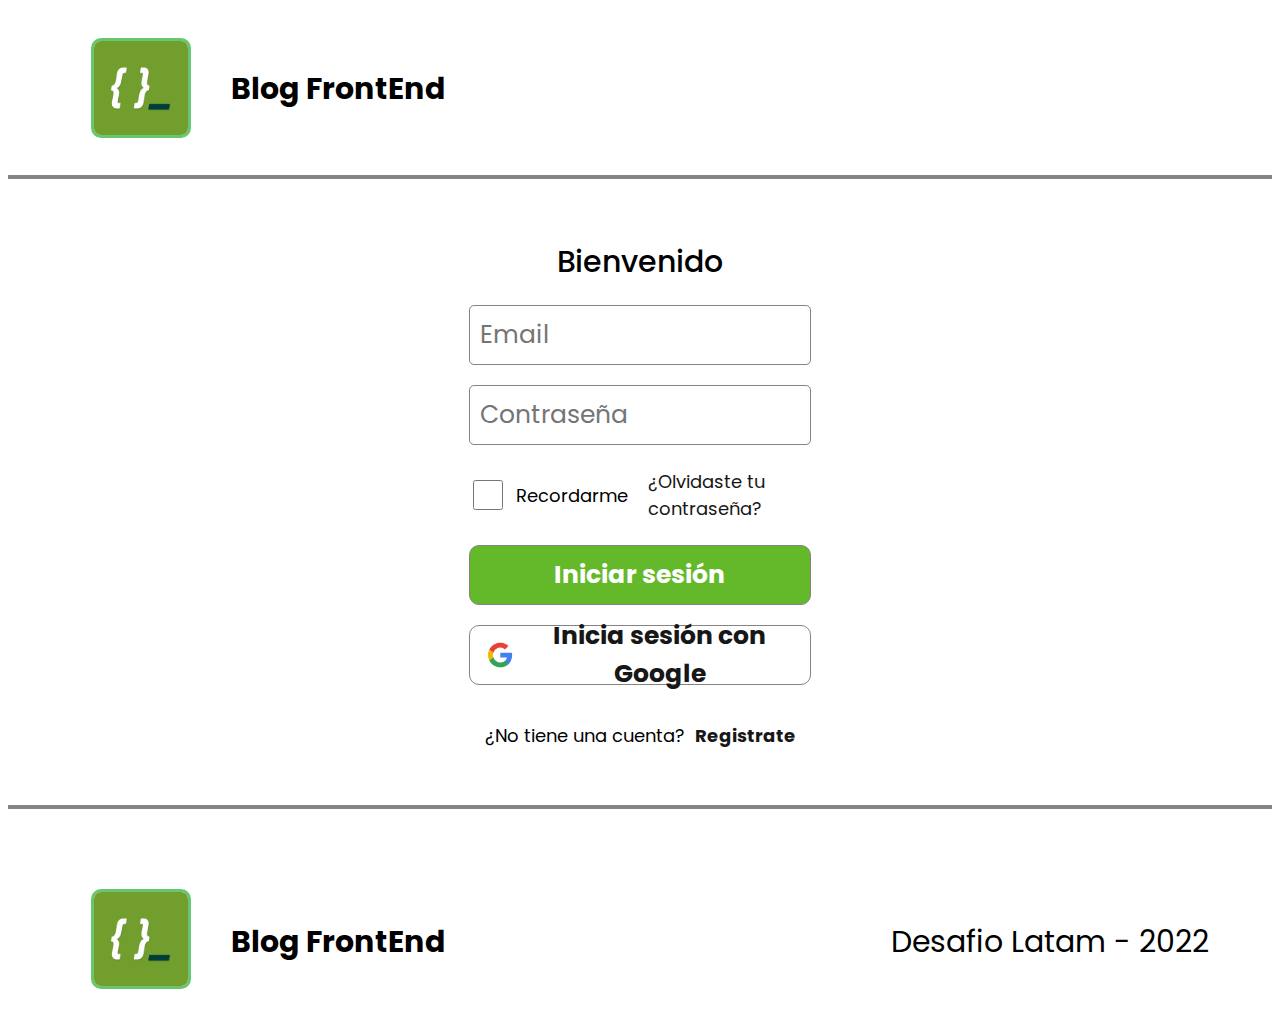
==== login.html @ 5c9dead5 "add footer en registrar y login" ====
<!DOCTYPE html>
<html lang="en">

<head>
    <meta charset="UTF-8">
    <meta name="viewport" content="width=device-width, initial-scale=1.0">
    <title>Ejercicio Guiado</title>
    <link rel="stylesheet" href="assets/css/main.css">
</head>

<body>
    <header class="header">
        <a href="#index.html">
            <img class="header__logo" src="assets/img/logos/adl.png" alt="logo">
        </a>
        <h1 class="header__title">Blog FrontEnd</h1>
    </header><!-- header -->

    <hr class="linea-dividora">

    <section class="login">
        <h3 class="login__title">Bienvenido</h3>
        <form class="form-login">
            <div class="form__container_inputs">
                <input placeholder="Email" type="text" class="input" />
                <input placeholder="Contraseña" type="text" class="input" />
            </div>
            <div class="form__subcontainer">
                <div class="form__container_checkbox">
                    <input type="checkbox" class="form__checkbox" />
                    <label class="form__checkbox_label">Recordarme</label>
                </div>
                <a href="#" class="form__link">¿Olvidaste tu contraseña?</a>
            </div>
            <div class="form__container-buttons">
                <button type="submit" class="button button--primary">
                    Iniciar sesión
                </button>
                <button type="button" class="button button--secondary" onclick="window.location.href='#'">
                    <img src="assets/img/logos/Google_Icons-09-512.webp" alt="google logo" class="button--icon" />
                    Inicia sesión con Google
                </button>
            </div>
            <span class="form__footer-text">¿No tiene una cuenta?
                <a href="registrar.html" class="form__link form__link--register">Registrate</a></span>
        </form>
    </section>    

    <hr class="linea-dividora">

    <footer class="footer">
        <div class="footer__start">
            <a href="#index.html">
                <img class="footer__logo" src="assets/img/logos/adl.png" alt="logo">
            </a>
            <h2 class="footer__title">Blog FrontEnd</h2>
        </div>
        <div class="footer__end">
            <p class="footer__text footer__text--bold">Desafio Latam - 2022</p>
        </div>
    </footer><!-- footer -->

</body>

</html>
---- assets/css/main.css ----
/* Integradion fonts Poppins */
@import url("https://fonts.googleapis.com/css2?family=Poppins:wght@400;500;700&display=swap");
h1, h2, h3, h4, h5, h6 {
  margin: 0;
}

/* apply a natural box layout model to all elements, but allowing components to change */
html {
  box-sizing: border-box;
  margin: 0;
  padding: 0;
  font-size: 62.5%; /* 1rem = 10px */
}

*, *:before, *:after {
  box-sizing: inherit;
}

/* Globales */
.body {
  max-width: 1200px;
  margin: 0 auto;
  background-color: #FFFFFF;
}

.linea-dividora {
  border: 2px solid #888383;
  margin-bottom: 5rem;
}

h1, h2, h3, h4, h5, h6 {
  margin: 0;
}

h1, h2, h3, h4, h5, h6 {
  margin: 0;
}

/* Header */
.header {
  display: flex;
  justify-content: flex-start;
  padding: 1rem 0;
  gap: 2rem; /* separacion forma nueva */
  align-items: center;
  margin: 0 auto;
  width: 90%;
}

.header__logo {
  margin: 2rem;
  width: 100px;
  height: 100px;
  border-radius: 10%;
  border: 3px solid #67C770;
}

.header__title {
  font-size: 3rem;
  font-weight: 700;
  font-family: "Poppins", sans-serif;
}

h1, h2, h3, h4, h5, h6 {
  margin: 0;
}

/* apply a natural box layout model to all elements, but allowing components to change */
html {
  box-sizing: border-box;
  margin: 0;
  padding: 0;
  font-size: 62.5%; /* 1rem = 10px */
}

*, *:before, *:after {
  box-sizing: inherit;
}

/* Globales */
.body {
  max-width: 1200px;
  margin: 0 auto;
  background-color: #FFFFFF;
}

.linea-dividora {
  border: 2px solid #888383;
  margin-bottom: 5rem;
}

.login {
  display: flex;
  flex-direction: column;
  justify-content: center;
  /*  gap: 1rem; */
  margin: 2rem auto;
  width: 30%;
  align-items: center;
  /*  border: 1px solid typography.$borde-color;
   border-radius:  2rem; */
}

.login__title {
  font-size: 3rem;
  font-weight: 500;
  font-family: "Poppins", sans-serif;
  padding-top: 1rem;
}

h1, h2, h3, h4, h5, h6 {
  margin: 0;
}

/* apply a natural box layout model to all elements, but allowing components to change */
html {
  box-sizing: border-box;
  margin: 0;
  padding: 0;
  font-size: 62.5%; /* 1rem = 10px */
}

*, *:before, *:after {
  box-sizing: inherit;
}

/* Globales */
.body {
  max-width: 1200px;
  margin: 0 auto;
  background-color: #FFFFFF;
}

.linea-dividora {
  border: 2px solid #888383;
  margin-bottom: 5rem;
}

.form-login {
  display: flex;
  flex-direction: column;
  justify-content: center;
  gap: 2rem;
  margin: 2rem auto;
  width: 95%;
  align-items: center;
  /* border: 1px solid red; */
}

h1, h2, h3, h4, h5, h6 {
  margin: 0;
}

/* Header */
.footer {
  display: flex;
  flex-direction: row;
  justify-content: space-between;
  padding: 1rem 0;
  align-items: center;
  margin: 0 auto;
  width: 90%;
  font-family: "Poppins", sans-serif;
}

.footer__start {
  display: flex;
  align-items: center;
  gap: 2rem;
}

.footer__logo {
  margin: 2rem;
  width: 100px;
  height: 100px;
  border-radius: 10%;
  border: 3px solid #67C770;
}

.footer__title {
  font-size: 3rem;
  font-weight: 700;
}

.footer__end {
  display: flex;
  align-items: center;
}
.footer__end p {
  font-size: 3rem;
}

h1, h2, h3, h4, h5, h6 {
  margin: 0;
}

/* apply a natural box layout model to all elements, but allowing components to change */
html {
  box-sizing: border-box;
  margin: 0;
  padding: 0;
  font-size: 62.5%; /* 1rem = 10px */
}

*, *:before, *:after {
  box-sizing: inherit;
}

/* Globales */
.body {
  max-width: 1200px;
  margin: 0 auto;
  background-color: #FFFFFF;
}

.linea-dividora {
  border: 2px solid #888383;
  margin-bottom: 5rem;
}

.form-login {
  display: flex;
  flex-direction: column;
  justify-content: center;
  gap: 2rem;
  margin: 2rem auto;
  width: 95%;
  align-items: center;
  /* border: 1px solid red; */
}

.form__container-buttons {
  display: flex;
  flex-direction: column;
  justify-content: center;
  gap: 2rem;
  margin: 0 auto;
  width: 95%;
  align-items: center;
  /*  border: 1px solid red; */
}

.button {
  display: flex;
  flex-direction: row;
  justify-content: center;
  align-items: center;
  width: 100%;
  height: 6rem;
  border-radius: 1rem;
  border: 1px solid #888383;
  padding: 0 1rem;
  font-family: "Poppins", sans-serif;
}

.button--primary {
  background-color: #64b92b;
  color: white;
  font-size: 2.5rem;
  font-weight: 700;
}

.button--secondary {
  background-color: white;
  color: #171717;
  font-size: 2.5rem;
  font-weight: 700;
}

.button--icon {
  width: 4rem;
  height: 4rem;
  border-radius: 5rem;
  padding: 0;
}

.form__link--register {
  font-weight: 700;
}

h1, h2, h3, h4, h5, h6 {
  margin: 0;
}

/* apply a natural box layout model to all elements, but allowing components to change */
html {
  box-sizing: border-box;
  margin: 0;
  padding: 0;
  font-size: 62.5%; /* 1rem = 10px */
}

*, *:before, *:after {
  box-sizing: inherit;
}

/* Globales */
.body {
  max-width: 1200px;
  margin: 0 auto;
  background-color: #FFFFFF;
}

.linea-dividora {
  border: 2px solid #888383;
  margin-bottom: 5rem;
}

.form-login {
  display: flex;
  flex-direction: column;
  justify-content: center;
  gap: 2rem;
  margin: 2rem auto;
  width: 95%;
  align-items: center;
  /* border: 1px solid red; */
}

.form__container_inputs {
  display: flex;
  flex-direction: column;
  justify-content: center;
  gap: 2rem;
  margin: 0 auto;
  width: 95%;
  align-items: center;
  /*    border: 1px solid red; */
}

.input {
  width: 100%;
  height: 6rem;
  border-radius: 5px;
  border: 1px solid #888383;
  padding: 0 1rem;
  font-family: "Poppins", sans-serif;
  font-size: 2.5rem;
  font-weight: 400;
}

.form__subcontainer {
  display: flex;
  flex-direction: row;
  justify-content: space-between;
  gap: 2rem;
  margin: 0 auto;
  width: 95%;
  align-items: center;
  /*  border: 1px solid red; */
}

.form__container_checkbox {
  /* width: 100%; */
  display: flex;
  flex-direction: row;
  gap: 1rem;
  align-items: center;
  height: 6rem;
  border-radius: 2rem;
  /* border: 1px solid $borde-color; */
  font-family: "Poppins", sans-serif;
  font-size: 1.8rem;
}

.form__checkbox {
  width: 3rem;
  height: 3rem;
  border-radius: 80%;
  padding: 0;
}

.form__link {
  font-family: "Poppins", sans-serif;
  font-size: 1.8rem;
  text-decoration: none;
  color: #171717;
}

.form__link a {
  text-decoration: none;
  color: #171717;
}

.form__footer-text {
  display: flex;
  flex-direction: row;
  gap: 1rem;
  align-items: center;
  height: 6rem;
  font-family: "Poppins", sans-serif;
  font-size: 1.8rem;
}/*# sourceMappingURL=main.css.map */
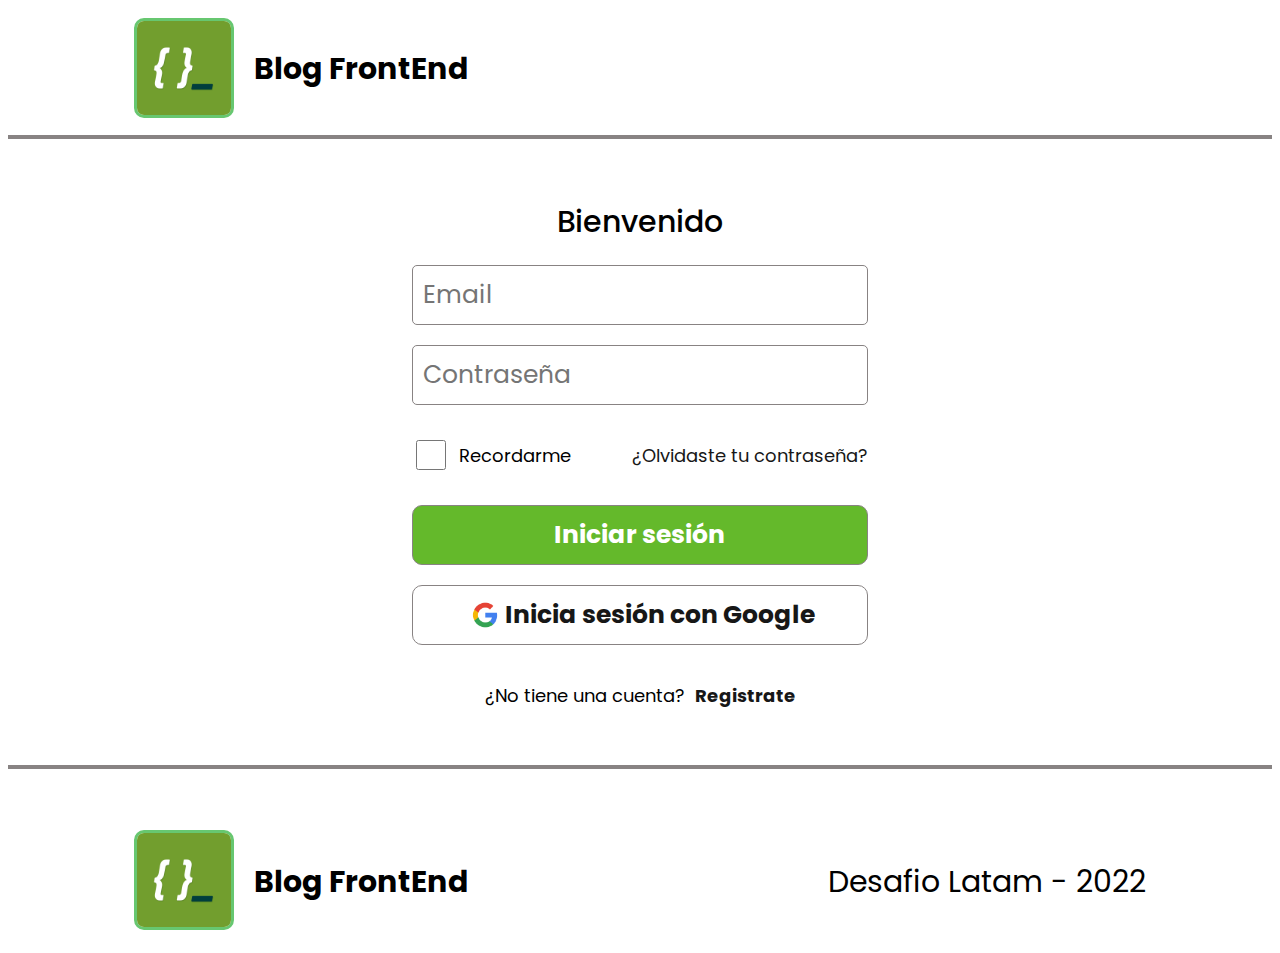
==== commit c2a1cda4: "add pagina post" ====
--- a/login.html
+++ b/login.html
@@ -20,7 +20,7 @@
 
     <section class="login">
         <h3 class="login__title">Bienvenido</h3>
-        <form class="form-login">
+        <form class="form-login" action="post.html">
             <div class="form__container_inputs">
                 <input placeholder="Email" type="text" class="input" />
                 <input placeholder="Contraseña" type="text" class="input" />
--- a/assets/css/main.css
+++ b/assets/css/main.css
@@ -44,11 +44,10 @@
   gap: 2rem; /* separacion forma nueva */
   align-items: center;
   margin: 0 auto;
-  width: 90%;
+  width: 80%;
 }
 
 .header__logo {
-  margin: 2rem;
   width: 100px;
   height: 100px;
   border-radius: 10%;
@@ -95,7 +94,7 @@
   justify-content: center;
   /*  gap: 1rem; */
   margin: 2rem auto;
-  width: 30%;
+  width: 40%;
   align-items: center;
   /*  border: 1px solid typography.$borde-color;
    border-radius:  2rem; */
@@ -159,7 +158,7 @@
   padding: 1rem 0;
   align-items: center;
   margin: 0 auto;
-  width: 90%;
+  width: 80%;
   font-family: "Poppins", sans-serif;
 }
 
@@ -170,7 +169,6 @@
 }
 
 .footer__logo {
-  margin: 2rem;
   width: 100px;
   height: 100px;
   border-radius: 10%;
@@ -390,4 +388,94 @@
   height: 6rem;
   font-family: "Poppins", sans-serif;
   font-size: 1.8rem;
+}
+
+h1, h2, h3, h4, h5, h6 {
+  margin: 0;
+}
+
+/* apply a natural box layout model to all elements, but allowing components to change */
+html {
+  box-sizing: border-box;
+  margin: 0;
+  padding: 0;
+  font-size: 62.5%; /* 1rem = 10px */
+}
+
+*, *:before, *:after {
+  box-sizing: inherit;
+}
+
+/* Globales */
+.body {
+  max-width: 1200px;
+  margin: 0 auto;
+  background-color: #FFFFFF;
+}
+
+.linea-dividora {
+  border: 2px solid #888383;
+  margin-bottom: 5rem;
+}
+
+.suscribir {
+  display: flex;
+  flex-direction: column;
+  justify-content: center;
+  gap: 2rem;
+  margin: 0 auto 4rem;
+  width: 60%;
+  background-color: #64b92b;
+  border-radius: 1rem;
+  padding: 2rem 0;
+}
+
+.suscribir__title {
+  font-size: 2.8rem;
+  font-weight: 700;
+  font-family: "Poppins", sans-serif;
+  padding-top: 1rem;
+  color: white;
+  width: 65%;
+}
+
+.suscribir__box {
+  display: flex;
+  flex-direction: row;
+  gap: 8rem;
+  margin: 0 auto;
+  width: 80%;
+  align-items: center;
+  border-radius: 2rem;
+}
+
+.suscribir__box--enviar {
+  display: flex;
+  flex-direction: row;
+  justify-content: space-between;
+  margin: 0 auto;
+  width: 80%;
+  border-radius: 2rem;
+}
+
+.suscribir__input {
+  width: 70%;
+  height: 6rem;
+  border-radius: 5px;
+  border: 1px solid #888383;
+  padding: 0 1rem;
+  font-family: "Poppins", sans-serif;
+  font-size: 2rem;
+}
+
+.suscribir__button {
+  width: 30%;
+  height: 6rem;
+  border-radius: 5px;
+  border: 1px solid #888383;
+  padding: 0 1rem;
+  font-family: "Poppins", sans-serif;
+  font-size: 2rem;
+  color: #171717;
+  font-weight: 700;
 }/*# sourceMappingURL=main.css.map */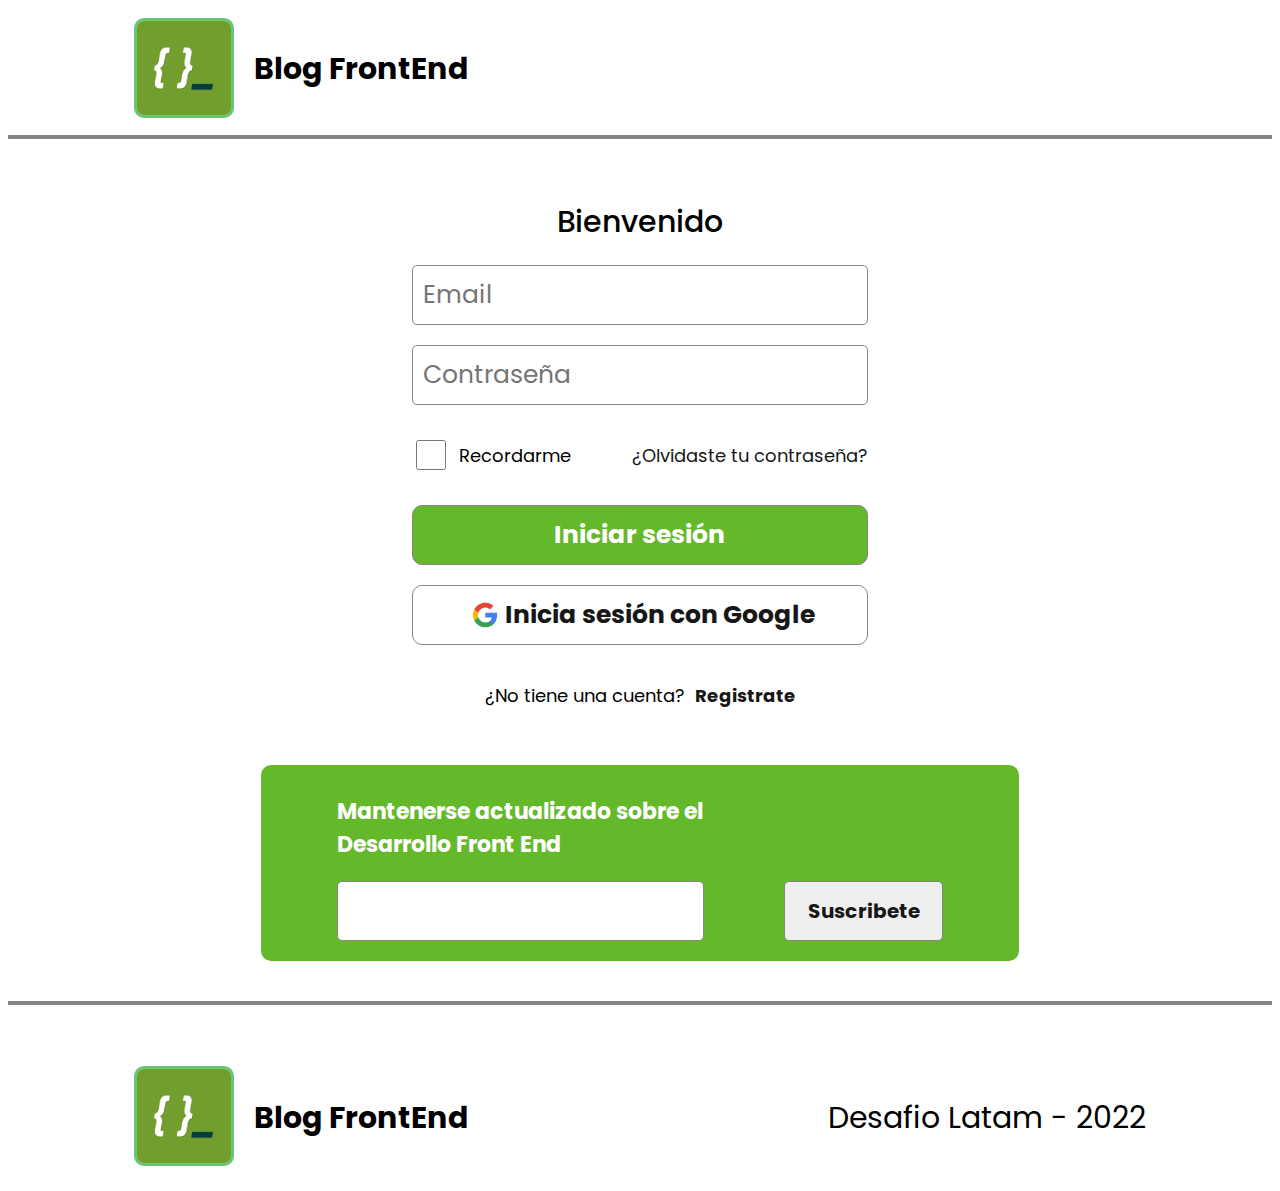
==== commit 453942ba: "final" ====
--- a/login.html
+++ b/login.html
@@ -44,7 +44,18 @@
             <span class="form__footer-text">¿No tiene una cuenta?
                 <a href="registrar.html" class="form__link form__link--register">Registrate</a></span>
         </form>
-    </section>    
+    </section>
+    
+    <section class="suscribir">
+        <div class="suscribir__box">
+            <h3 class="suscribir__title">Mantenerse actualizado sobre el Desarrollo Front End</h3>  
+        </div>
+        <div class="suscribir__box suscribir__box--enviar">
+            <input type="text-tarea" class="suscribir__input">
+            <button class="button suscribir__button" onclick="window.location.href='registrar.html'">Suscribete</button>   
+        </div>
+        
+    </section>
 
     <hr class="linea-dividora">
 
--- a/assets/css/main.css
+++ b/assets/css/main.css
@@ -20,7 +20,7 @@
 .body {
   max-width: 1200px;
   margin: 0 auto;
-  background-color: #FFFFFF;
+  background-color: #5478a7;
 }
 
 .linea-dividora {
@@ -80,7 +80,7 @@
 .body {
   max-width: 1200px;
   margin: 0 auto;
-  background-color: #FFFFFF;
+  background-color: #5478a7;
 }
 
 .linea-dividora {
@@ -127,7 +127,7 @@
 .body {
   max-width: 1200px;
   margin: 0 auto;
-  background-color: #FFFFFF;
+  background-color: #5478a7;
 }
 
 .linea-dividora {
@@ -157,7 +157,7 @@
   justify-content: space-between;
   padding: 1rem 0;
   align-items: center;
-  margin: 0 auto;
+  margin: 1rem auto;
   width: 80%;
   font-family: "Poppins", sans-serif;
 }
@@ -208,7 +208,161 @@
 .body {
   max-width: 1200px;
   margin: 0 auto;
-  background-color: #FFFFFF;
+  background-color: #5478a7;
+}
+
+.linea-dividora {
+  border: 2px solid #888383;
+  margin-bottom: 5rem;
+}
+
+.principal {
+  display: flex;
+  flex-direction: column;
+  gap: 1rem;
+  /*  padding: 2rem; */
+  margin: 0 auto;
+  width: 80%;
+}
+
+.principal__title {
+  font-size: 2.8rem;
+  font-weight: 700;
+  font-family: "Poppins", sans-serif;
+  padding-top: 1rem;
+  color: #171717;
+}
+
+.desafio {
+  display: flex;
+  flex-direction: row;
+  align-items: center;
+  gap: 1.5rem;
+  border-radius: 1rem;
+  width: 100%;
+}
+.desafio__logo {
+  width: 6rem;
+  height: 6rem;
+  border-radius: 50%;
+}
+.desafio__texto {
+  font-size: 2rem;
+  font-weight: 500;
+  font-family: "Poppins", sans-serif;
+  padding-top: 1rem;
+  color: #171717;
+  width: 25%;
+}
+.desafio__fecha {
+  font-size: 2rem;
+  font-weight: 400;
+  font-family: "Poppins", sans-serif;
+  padding-top: 1rem;
+  color: #171717;
+}
+
+.principal__contenido {
+  display: flex;
+  flex-direction: column;
+  /*     justify-content: center; */
+  align-items: center;
+  gap: 1rem;
+  padding: 2rem;
+  border-radius: 1rem;
+  margin: 0 auto;
+  width: 100%;
+  background-color: #e3e5ea;
+}
+.principal__contenido__parrafo {
+  font-size: 1.8rem;
+  font-weight: 400;
+  font-family: "Poppins", sans-serif;
+  text-align: justify;
+  padding-top: 1rem;
+  color: #171717;
+  width: 100%;
+}
+.principal__contenido__imagen {
+  width: 60%;
+  border-radius: 3rem;
+}
+
+h1, h2, h3, h4, h5, h6 {
+  margin: 0;
+}
+
+/* apply a natural box layout model to all elements, but allowing components to change */
+html {
+  box-sizing: border-box;
+  margin: 0;
+  padding: 0;
+  font-size: 62.5%; /* 1rem = 10px */
+}
+
+*, *:before, *:after {
+  box-sizing: inherit;
+}
+
+/* Globales */
+.body {
+  max-width: 1200px;
+  margin: 0 auto;
+  background-color: #5478a7;
+}
+
+.linea-dividora {
+  border: 2px solid #888383;
+  margin-bottom: 5rem;
+}
+
+.relacionados {
+  display: flex;
+  flex-direction: column;
+  gap: 1rem;
+  /*    padding: 2rem; */
+  margin: 2rem auto;
+  width: 80%;
+  /* background-color: aqua; */
+}
+
+.relacionados__title {
+  font-size: 2.8rem;
+  font-weight: 700;
+  font-family: "Poppins", sans-serif;
+  padding-top: 1rem;
+  color: #171717;
+  /* background-color: coral; */
+}
+
+.seccion__populares {
+  display: flex;
+  justify-content: space-between;
+  width: 100%;
+  gap: 4rem;
+}
+
+h1, h2, h3, h4, h5, h6 {
+  margin: 0;
+}
+
+/* apply a natural box layout model to all elements, but allowing components to change */
+html {
+  box-sizing: border-box;
+  margin: 0;
+  padding: 0;
+  font-size: 62.5%; /* 1rem = 10px */
+}
+
+*, *:before, *:after {
+  box-sizing: inherit;
+}
+
+/* Globales */
+.body {
+  max-width: 1200px;
+  margin: 0 auto;
+  background-color: #5478a7;
 }
 
 .linea-dividora {
@@ -296,7 +450,7 @@
 .body {
   max-width: 1200px;
   margin: 0 auto;
-  background-color: #FFFFFF;
+  background-color: #5478a7;
 }
 
 .linea-dividora {
@@ -410,7 +564,7 @@
 .body {
   max-width: 1200px;
   margin: 0 auto;
-  background-color: #FFFFFF;
+  background-color: #5478a7;
 }
 
 .linea-dividora {
@@ -431,7 +585,7 @@
 }
 
 .suscribir__title {
-  font-size: 2.8rem;
+  font-size: 2.2rem;
   font-weight: 700;
   font-family: "Poppins", sans-serif;
   padding-top: 1rem;
@@ -478,4 +632,91 @@
   font-size: 2rem;
   color: #171717;
   font-weight: 700;
+}
+
+h1, h2, h3, h4, h5, h6 {
+  margin: 0;
+}
+
+/* apply a natural box layout model to all elements, but allowing components to change */
+html {
+  box-sizing: border-box;
+  margin: 0;
+  padding: 0;
+  font-size: 62.5%; /* 1rem = 10px */
+}
+
+*, *:before, *:after {
+  box-sizing: inherit;
+}
+
+/* Globales */
+.body {
+  max-width: 1200px;
+  margin: 0 auto;
+  background-color: #5478a7;
+}
+
+.linea-dividora {
+  border: 2px solid #888383;
+  margin-bottom: 5rem;
+}
+
+.card__post {
+  display: flex;
+  flex-direction: column;
+  gap: 1rem;
+}
+.card__post__imagen {
+  display: flex;
+  justify-content: center;
+  align-items: center;
+}
+
+.post__imagen {
+  width: 100%;
+  height: 200px;
+  border-radius: 3rem;
+  object-fit: cover; /* Ajusta la imagen para que cubra el contenedor, recortando los bordes si es necesario */
+}
+
+.post__informacion {
+  display: flex;
+  flex-direction: column;
+  gap: 1rem;
+  /*   padding: 1rem; */
+  width: 100%;
+  /*  background-color: red; */
+}
+.post__informacion__fecha {
+  font-size: 1.8rem;
+  font-weight: 400;
+  font-family: "Poppins", sans-serif;
+  color: #171717;
+  margin: 0;
+}
+.post__informacion__titulo {
+  font-size: 1.8rem;
+  font-weight: 700;
+  font-family: "Poppins", sans-serif;
+  color: #171717;
+  margin: 0;
+}
+
+.post__desafio {
+  display: flex;
+  flex-direction: row;
+  align-items: center;
+  gap: 1.5rem;
+  border-radius: 1rem;
+  width: 100%;
+}
+.post__desafio__logo {
+  width: 5rem;
+  border-radius: 50%;
+}
+.post__desafio__texto {
+  font-size: 1.8rem;
+  font-weight: 500;
+  font-family: "Poppins", sans-serif;
 }/*# sourceMappingURL=main.css.map */